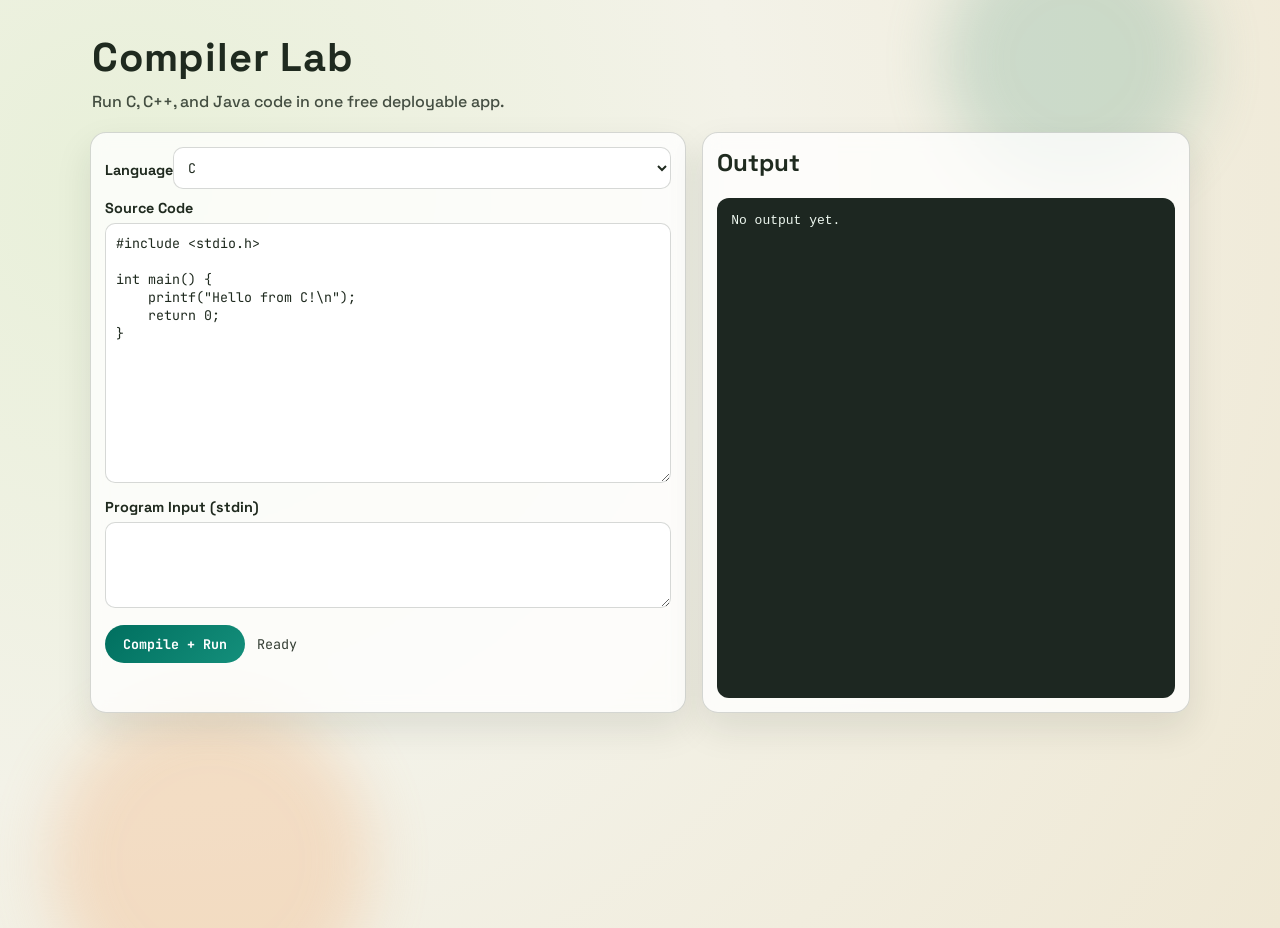
==== frontend/index.html @ 0ef17151 "Add frontend/ and backend/ folders for easy Render/Vercel deployment" ====
<!doctype html>
<html lang="en">
  <head>
    <meta charset="UTF-8" />
    <meta name="viewport" content="width=device-width, initial-scale=1.0" />
    <title>Free C/C++/Java Compiler</title>
    <link rel="preconnect" href="https://fonts.googleapis.com" />
    <link rel="preconnect" href="https://fonts.gstatic.com" crossorigin />
    <link
      href="https://fonts.googleapis.com/css2?family=Space+Grotesk:wght@400;500;700&family=JetBrains+Mono:wght@400;600&display=swap"
      rel="stylesheet"
    />
    <link rel="stylesheet" href="/static/styles.css" />
  </head>
  <body>
    <div class="bg-orb orb-a"></div>
    <div class="bg-orb orb-b"></div>

    <main class="shell">
      <header class="topbar">
        <h1>Compiler Lab</h1>
        <p>Run C, C++, and Java code in one free deployable app.</p>
      </header>

      <section class="panel editor-panel">
        <div class="row">
          <label for="language">Language</label>
          <select id="language">
            <option value="c">C</option>
            <option value="cpp">C++</option>
            <option value="java">Java</option>
          </select>
        </div>

        <label for="code">Source Code</label>
        <textarea id="code" spellcheck="false"></textarea>

        <label for="stdin">Program Input (stdin)</label>
        <textarea id="stdin" class="small" spellcheck="false"></textarea>

        <div class="actions">
          <button id="runBtn">Compile + Run</button>
          <span id="status">Ready</span>
        </div>
      </section>

      <section class="panel output-panel">
        <h2>Output</h2>
        <pre id="output">No output yet.</pre>
      </section>
    </main>

    <script src="/static/app.js"></script>
  </body>
</html>
---- static/styles.css ----
:root {
  --bg: #f3f2e8;
  --panel: rgba(255, 255, 255, 0.78);
  --text: #1f2a1f;
  --accent: #006f5f;
  --accent-2: #c86f35;
  --border: rgba(31, 42, 31, 0.18);
  --mono: "JetBrains Mono", monospace;
  --sans: "Space Grotesk", sans-serif;
}

* {
  box-sizing: border-box;
}

body {
  margin: 0;
  font-family: var(--sans);
  color: var(--text);
  background: radial-gradient(circle at 10% 20%, #e8f0d9 0, #f3f2e8 45%, #efe8d4 100%);
  min-height: 100vh;
  overflow-x: hidden;
}

.bg-orb {
  position: fixed;
  border-radius: 999px;
  filter: blur(30px);
  opacity: 0.32;
  z-index: -1;
}

.orb-a {
  width: 260px;
  height: 260px;
  top: -70px;
  right: 6%;
  background: #7eb09b;
}

.orb-b {
  width: 320px;
  height: 320px;
  bottom: -120px;
  left: 4%;
  background: #f2b07a;
}

.shell {
  width: min(1100px, 94vw);
  margin: 28px auto;
  display: grid;
  grid-template-columns: 1.1fr 0.9fr;
  gap: 16px;
  animation: rise-in 450ms ease-out;
}

.topbar {
  grid-column: 1 / -1;
  padding: 4px 2px;
}

.topbar h1 {
  margin: 0;
  font-size: clamp(1.6rem, 4vw, 2.5rem);
  letter-spacing: 0.02em;
}

.topbar p {
  margin: 8px 0 0;
  font-weight: 500;
  opacity: 0.82;
}

.panel {
  background: var(--panel);
  backdrop-filter: blur(8px);
  border: 1px solid var(--border);
  border-radius: 16px;
  padding: 14px;
  box-shadow: 0 16px 36px rgba(31, 42, 31, 0.1);
}

label {
  display: block;
  margin-top: 10px;
  margin-bottom: 6px;
  font-size: 0.9rem;
  font-weight: 700;
}

.row {
  display: flex;
  align-items: center;
  justify-content: space-between;
}

select,
textarea,
button {
  font-family: var(--mono);
}

select,
textarea {
  width: 100%;
  border: 1px solid var(--border);
  border-radius: 10px;
  padding: 10px;
  background: rgba(255, 255, 255, 0.9);
  color: var(--text);
}

textarea {
  resize: vertical;
  min-height: 260px;
}

textarea.small {
  min-height: 86px;
}

.actions {
  margin-top: 12px;
  display: flex;
  align-items: center;
  gap: 12px;
}

button {
  border: none;
  border-radius: 999px;
  padding: 10px 18px;
  background: linear-gradient(135deg, var(--accent), #148f7b);
  color: #fff;
  font-weight: 700;
  cursor: pointer;
  transition: transform 120ms ease;
}

button:hover {
  transform: translateY(-1px);
}

button:disabled {
  cursor: wait;
  opacity: 0.7;
  transform: none;
}

#status {
  font-family: var(--mono);
  font-size: 0.84rem;
  opacity: 0.9;
}

.output-panel h2 {
  margin-top: 0;
}

pre {
  margin: 0;
  min-height: 500px;
  max-height: 72vh;
  overflow: auto;
  background: #1d2721;
  color: #edf7ef;
  border-radius: 12px;
  padding: 14px;
  line-height: 1.4;
  white-space: pre-wrap;
  word-break: break-word;
}

@keyframes rise-in {
  from {
    opacity: 0;
    transform: translateY(12px);
  }
  to {
    opacity: 1;
    transform: translateY(0);
  }
}

@media (max-width: 960px) {
  .shell {
    grid-template-columns: 1fr;
  }

  pre {
    min-height: 260px;
  }
}
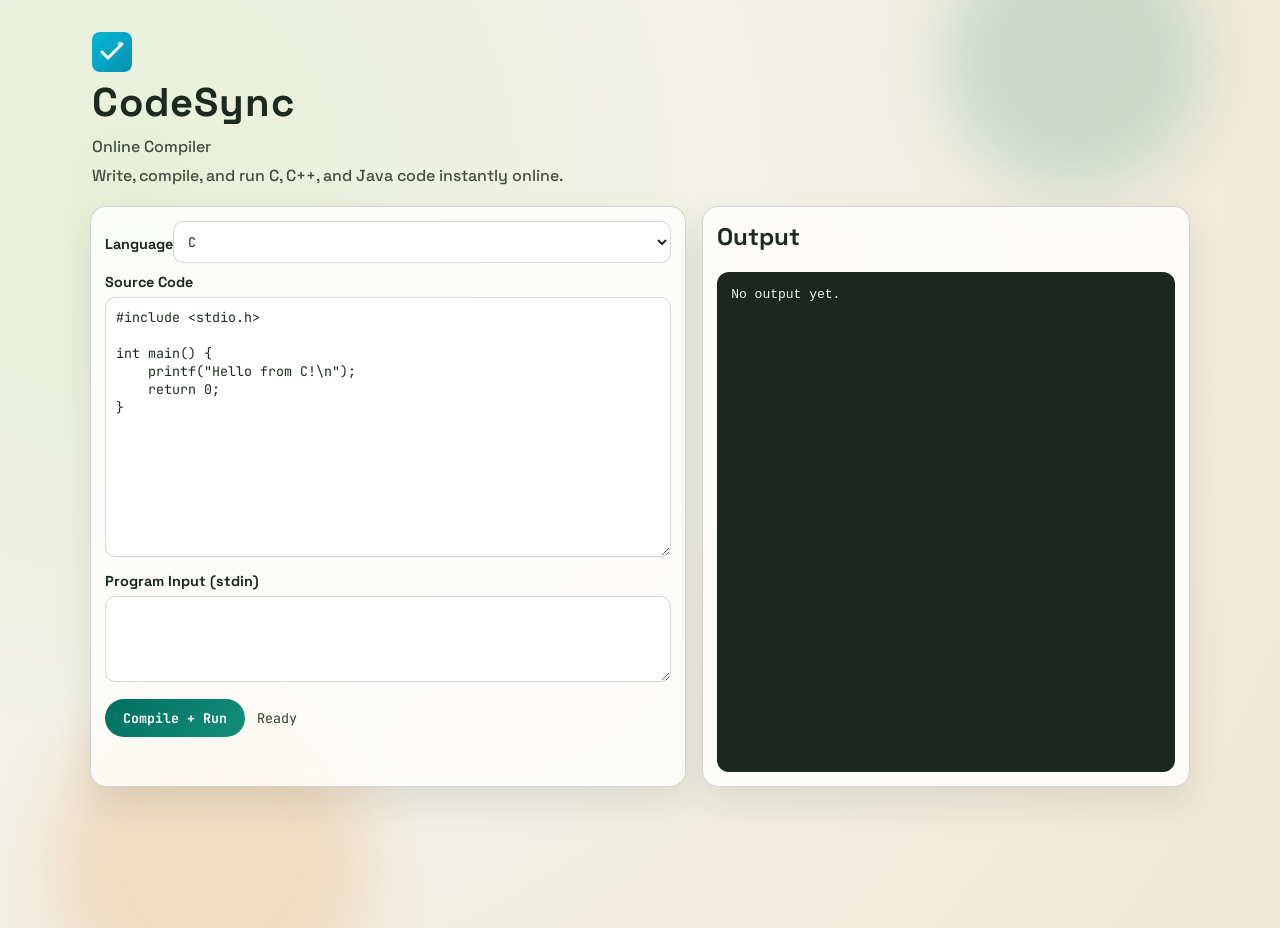
==== commit 62c8e4fc: "Add CodeSync branding and dark modern theme" ====
--- a/frontend/index.html
+++ b/frontend/index.html
@@ -18,8 +18,24 @@
 
     <main class="shell">
       <header class="topbar">
-        <h1>Compiler Lab</h1>
-        <p>Run C, C++, and Java code in one free deployable app.</p>
+        <div class="header-brand">
+          <svg class="logo" viewBox="0 0 40 40" width="40" height="40">
+            <defs>
+              <linearGradient id="logoGrad" x1="0%" y1="0%" x2="100%" y2="100%">
+                <stop offset="0%" style="stop-color:#06b6d4;stop-opacity:1" />
+                <stop offset="100%" style="stop-color:#0891b2;stop-opacity:1" />
+              </linearGradient>
+            </defs>
+            <rect width="40" height="40" rx="8" fill="url(#logoGrad)" />
+            <path d="M10 20l6 6 14-14" stroke="white" stroke-width="3" fill="none" stroke-linecap="round" stroke-linejoin="round" />
+            <circle cx="28" cy="12" r="2.5" fill="white" opacity="0.6" />
+          </svg>
+          <div class="brand-text">
+            <h1>CodeSync</h1>
+            <p class="tagline">Online Compiler</p>
+          </div>
+        </div>
+        <p class="description">Write, compile, and run C, C++, and Java code instantly online.</p>
       </header>
 
       <section class="panel editor-panel">
